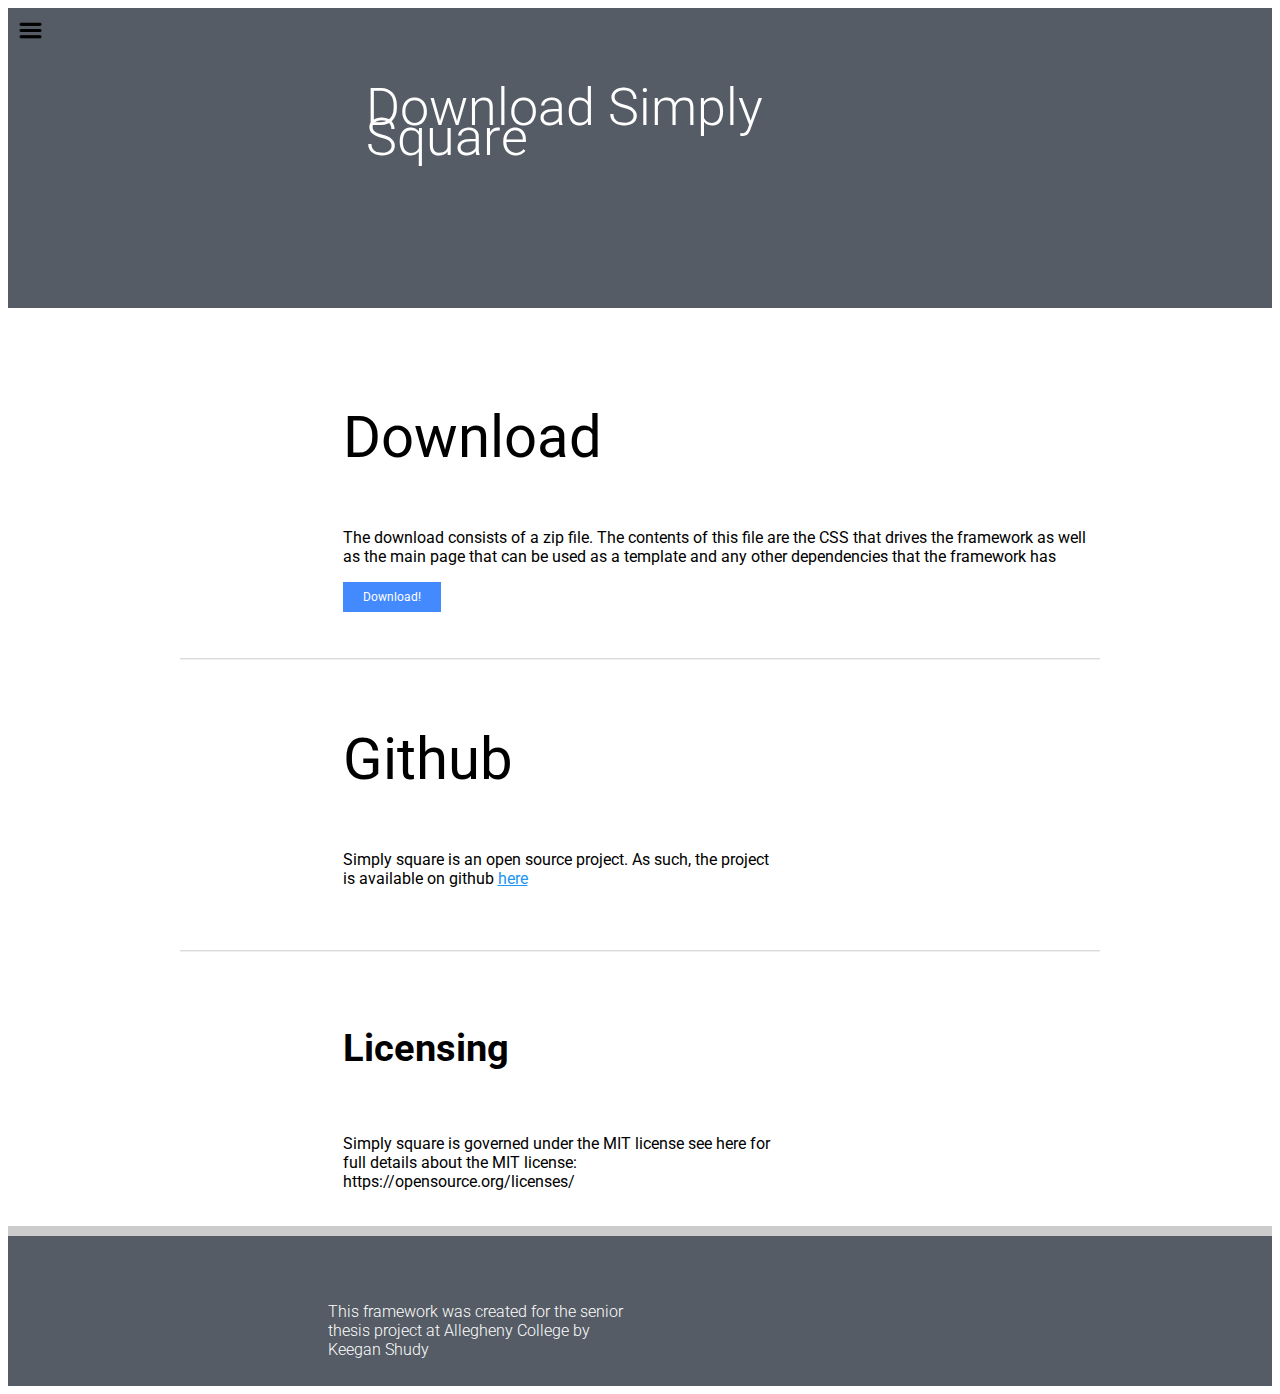
==== download.html @ 7b07aadc "updating the navigation of the main page, adding in the download page, updated some of the styles in" ====
<!DOCTYPE html>
    <html lang="en">
    <head>
        <!-- Basic Page Needs-->
        <meta charset="utf-8">
        <title>Simply Square</title>
        <meta name="description" content="">
        <meta name="author" content="">
        <!-- Mobile Specific Metas-->
        <meta name="viewport" content="width=device-width, initial-scale=1">
        <link href='https://fonts.googleapis.com/css?family=Roboto:100,300,400,700,100italic,300italic,400italic,500,500italic,700italic,900,900italic' rel='stylesheet' type='text/css'>
        <link href="css/s-main.css" rel="stylesheet" type="text/css">
    </head>

<body>
	<!--navigation menu-->
	<input type="checkbox" id="menu" name="menu" class="menu-checkbox">
	<div class="menu">
		<label class="menu-toggle" for="menu"><span>Toggle</span></label>
		<ul>
			<li>
				<a href="index.html">Home</a>
			</li>
			<li>
				<label for="menu-3">API</label>
				<input type="checkbox" id="menu-3" name="menu-3" class="menu-checkbox">
				<div class="menu">
					<label class="menu-toggle" for="menu-3"><span>Toggle</span></label>
					<ul>
						<li>
							<a href="#">Menu-3-1</a>
						</li>
					</ul>
				</div>
			</li>
			<li>
				<a href="download.html">Download</a>
			</li>
			
		</ul>
	</div>
	
	<!--Starting content-->
	
	<div class="s-header black">
		<h1> Download Simply Square </h1>
		<div class="s-row">
		</div>
	</div>
			
	</div>
	<br />
	<br />
	<div class="s-container">
		
		<div class="s-row">
			<div class="s-col-1"></div>
			<div class="s-col-5">
				<h3> Download </h3>
			<p> 
				The download consists of a zip file. 
				The contents of this file are
				the CSS that drives the framework as well as the main
				page that can be used as a template and any other dependencies
				that the framework has
			</p>
			<form method="get" action="download/SimpleSquare.zip">
				<button class="s-button-primary" type="submit">Download!</button>
			</form>
			</div>
		</div>
		<br />
		<br />
		<hr />
		<div class="s-row">
			<div class="s-col-1"></div>
			<div class="s-col-3">
				<h3> Github </h3>
				<p> Simply square is an open source project. As such, the project 
					is available on github <a href="https://github.com/keggster101020/Project_S2">here</a>
				</p>
			</div>
		</div>
		<br />
		<br />
		<hr />
		<div class="s-row">
			<div class="s-col-1"></div>
			<div class="s-col-3">
				<h5> Licensing </h5>
				<p> Simply square is governed under the MIT license
				see here for full details about the MIT license: https://opensource.org/licenses/
				</p>
			</div>
		</div>
	</div>

	<br />

	<div class="s-footer">
		<div class="s-row">
			<div class="s-col-3">
				<p>
					This framework was created for the senior thesis project at Allegheny College by Keegan Shudy
				</p>
			</div>
		</div>
	</div>
	

	
</body>
---- css/s-main.css ----
/*
Author: Keegan Shudy
This body of work is to be governed under the MIT license
see here for full details: https://opensource.org/licenses/MIT
*/


body {
    font-family: 'Roboto', sans-serif;
    font-weight: 400;
}


h1, h2, h3, h4 {
    font-family: 'Roboto', sans-serif;
    font-weight: 400;
}

@media (min-width: 550px) {
  h1 { font-size: 5.0rem; }
  h2 { font-size: 4.2rem; }
  h3 { font-size: 3.6rem; }
  h4 { font-size: 3.0rem; }
  h5 { font-size: 2.4rem; }
  h6 { font-size: 1.5rem; }
}

@media (max-width: 550px) {
  h1 { font-weight: 500; }
  h2 { font-weight: 500; }
  h3 { font-weight: 500; }
  h4 { font-weight: 500; }
  h5 { font-weight: 500; }
  h6 { font-weight: 500; }
}

button,
input[type="submit"],
input[type="reset"],
input[type="button"] {
    font-family: 'Roboto', sans-serif;
    font-weight: 400;
}

hr{
    height: 0;
    border: 0;
    border-top: 1px solid rgba(204, 204, 204, .7);
    border-bottom: 1px solid rgba(204, 204, 204, .3);
}

.s-container {
    /*width : 100%;
	max-width : 1920px*/
    position: relative;
    width: 100%;
    /*overflow: hidden; added this in*/
    max-width: 960px;
    margin: 0 auto;
    padding: 0 20px;
    box-sizing: border-box;
}


.s-row:before,
.s-row:after {
    content: "";
    display: table;
    clear: both;
}



.s-col-1, .s-col-2, .s-col-3, .s-col-4, .s-col-5,
.s-col-6 {
    float: left;
    min-height: 1px;
}

/*For devices larger than 400px*/
@media (min-width: 200px) {
    .container {
        width: 85%;
        padding: 0;
    }
}
/*For devices larger than 500px*/
@media (min-width: 300px) {
    .container {
        width: 80%;
        box-sizing:border-box;
    }

    
    .s-col-1, .s-col-2, .s-col-3, .s-col-4, .s-col-5,
    .s-col-6 {
        margin-left: 3%;
    }

    
    .s-col-1:first-child, .s-col-2:first-child, .s-col-3:first-child, .s-col-4:first-child, .s-col-5:first-child,
    .s-col-6:first-child {
        margin-left: 0;
    }

    .s-col-6 {
        width: 100%;
    }

    .s-col-5 {
        width: 81.333333333333%;
    }

    .s-col-4 {
        width: 64.666666666667%;
    }

    .s-col-3 {
        width: 48%;
    }

    .s-col-2 {
        width: 31.333333333333%;
    }

    .s-col-1 {
        width: 14.66666666667%;
    }
}
    
.s-text-right {
    text-align: right;
}

.s-text-center {
    text-align: center;
}

.s-text-left {
    text-align: left;
}

.s-full-width{
    width: 100%;
}

/**********************************
Start buttons
**********************************/
.s-button-primary,
input#s-button-primary {
    border: 1px #448AFF;
    outline: none;
    background-color: #448AFF;
    color: white;
    height: 30px;
    text-align: center;
    box-sizing: border-box;
    white-space: nowrap;
    font-size: 12px;
    padding: 0 20px;
    cursor: pointer;
    /*box-shadow: 0 2px 2px 0 rgba(0, 0, 0, 0.1), 0 3px 1px -2px rgba(0, 0, 0, 0.2), 0 1px 5px 0 rgba(0, 0, 0, 0.3);*/
    -webkit-transition: background-color .2s ease-in;
    transition: background-color .2s ease-in;
}

    .s-button-primary:hover,
    input#s-button-primary:hover {
        background-color: #1E88E5;
    }

    .s-button-primary:active,
    input#s-button-primary:active {
        background-color: #1976D2;
    }

.s-button-success,
input#s-button-success {
    border: 1px;
    outline: none;
    background-color: #8BC34A;
    color: white;
    height: 30px;
    text-align: center;
    box-sizing: border-box;
    white-space: nowrap;
    font-size: 12px;
    padding: 0 20px;
    cursor: pointer;
    /*box-shadow: 0 2px 2px 0 rgba(0, 0, 0, 0.1), 0 3px 1px -2px rgba(0, 0, 0, 0.2), 0 1px 5px 0 rgba(0, 0, 0, 0.3);*/
    -webkit-transition: background-color .2s ease-in;
    transition: background-color .2s ease-in;
}

    .s-button-success:hover,
    input#s-button-success:hover {
        background-color: #7CB342;
    }

    .s-button-success:active,
    input#s-button-success:active {
        background-color: #689F38;
    }

.s-button-danger,
input#s-button-danger {
    border: 1px;
    outline: none;
    background-color: #F44336;
    color: white;
    height: 30px;
    text-align: center;
    box-sizing: border-box;
    white-space: nowrap;
    font-size: 12px;
    padding: 0 20px;
    cursor: pointer;
    /*box-shadow: 0 2px 2px 0 rgba(0, 0, 0, 0.1), 0 3px 1px -2px rgba(0, 0, 0, 0.2), 0 1px 5px 0 rgba(0, 0, 0, 0.3);*/
    -webkit-transition: background-color .2s ease-in;
    transition: background-color .2s ease-in;
}

    .s-button-danger:hover,
    input#s-button-danger:hover {
        background-color: #E53935;
    }

    .s-button-danger:active,
    input#s-button-danger:active {
        background-color: #D32F2F;
    }

.s-button-warning,
input#s-button-warning {
    border: 1px;
    outline: none;
    background-color: #FFEB3B;
    color: black;
    opacity: .87;
    height: 30px;
    text-align: center;
    box-sizing: border-box;
    white-space: nowrap;
    font-size: 12px;
    padding: 0 20px;
    cursor: pointer;
    /*box-shadow: 0 2px 2px 0 rgba(0, 0, 0, 0.1), 0 3px 1px -2px rgba(0, 0, 0, 0.2), 0 1px 5px 0 rgba(0, 0, 0, 0.3);*/
    -webkit-transition: background-color .2s ease-in;
    transition: background-color .2s ease-in;
}

    .s-button-warning:hover,
    input#s-button-warning:hover {
        background-color: #FDD835;
    }

    .s-button-warning:active,
    input#s-button-warning:active {
        background-color: #FBC02D;
    }

/***********************************
Start button outlines
***********************************/
.s-button-primary-outline {
    border: solid #448AFF;
    outline: none;
    background-color: white;
    color: #448AFF;
    height: 30px;
    text-align: center;
    box-sizing: border-box;
    white-space: nowrap;
    font-size: 12px;
    padding: 0 20px;
    cursor: pointer;
    -webkit-transition: color .2s ease-in, border .2s ease-in;
    transition: color .2s ease-in, border .2s ease-in;
}

    .s-button-primary-outline:hover {
        color: #1E88E5;
        border: solid #1E88E5;
    }

    .s-button-primary-outline:active {
        color: #1976D2;
        border: solid #1976D2;
    }


.s-button-success-outline {
    border: solid #8BC34A;
    outline: none;
    background-color: white;
    color: #8BC34A;
    height: 30px;
    text-align: center;
    box-sizing: border-box;
    white-space: nowrap;
    font-size: 12px;
    padding: 0 20px;
    cursor: pointer;
    -webkit-transition: color .2s ease-in, border .2s ease-in;
    transition: color .2s ease-in, border .2s ease-in;
}

    .s-button-success-outline:hover {
        color: #7CB342;
        border: solid #7CB342;
    }

    .s-button-success-outline:active {
        color: #689F38;
        border: solid #689F38;
    }

.s-button-danger-outline {
    border: solid #F44336;
    outline: none;
    background-color: white;
    color: #F44336;
    height: 30px;
    text-align: center;
    box-sizing: border-box;
    white-space: nowrap;
    font-size: 12px;
    padding: 0 20px;
    cursor: pointer;
    -webkit-transition: color .2s ease-in, border .2s ease-in;
    transition: color .2s ease-in, border .2s ease-in;
}

    .s-button-danger-outline:hover {
        color: #E53935;
        border: solid #E53935;
    }

    .s-button-danger-outline:active {
        color: #D32F2F;
        border: solid #D32F2F;
    }

.s-button-warning-outline {
    border: solid #FFEB3B;
    outline: none;
    background-color: white;
    color: #FFEB3B;
    height: 30px;
    text-align: center;
    box-sizing: border-box;
    white-space: nowrap;
    font-size: 12px;
    padding: 0 20px;
    cursor: pointer;
    -webkit-transition: color .2s ease-in, border .2s ease-in;
    transition: color .2s ease-in, border .2s ease-in;
}

    .s-button-warning-outline:hover {
        color: #FDD835;
        border: solid #FDD835;
    }

    .s-button-warning-outline:active {
        color: #FBC02D;
        border: solid #FBC02D;
    }




/*****************************
Start shadow types
*****************************/
.s-drop-shadow-1 {
    box-shadow: 0 2px 2px 0 rgba(0, 0, 0, 0.1), 
                0 3px 1px -2px rgba(0, 0, 0, 0.2),
                0 1px 5px 0 rgba(0, 0, 0, 0.3);
}

.s-drop-shadow-2 {
    box-shadow: 0 2px 2px 0 rgba(0, 0, 0, 0.2),
                0 3px 1px -2px rgba(0, 0, 0, 0.3), 
                0 1px 5px 0 rgba(0, 0, 0, 0.3);
}

.s-drop-shadow-3 {
    box-shadow: 0 2px 2px 0 rgba(0, 0, 0, 0.4), 
                0 3px 1px -2px rgba(0, 0, 0, 0.3), 
                0 1px 5px 0 rgba(0, 0, 0, 0.3);
}

/*************************
Changing anchor color
**************************/
a:link{
   color:  #2196F3;
}
a:hover{
    color: #1565C0;
}
a:active, a:visited{
    color: #3F51B5;
}

/**************************
Starting tooltips
**************************/
.tooltip{
    display: inline;
    position: relative;
}
.tooltip:hover:before{
    border: solid;
    border-color: #333 transparent;
    border-width: 6px 6px 0 6px;
    bottom: 20px;
    content: "";
    left: 50%;
    position: absolute;
    z-index: 99;
}
.tooltip:hover:after{
    background: #333;
    background: rgba(0,0,0,.8);
    border-radius: 5px;
    bottom: 26px;
    color: #fff;
    content: attr(title);
    left: 20%;
    padding: 5px 15px;
    position: absolute;
    z-index: 98;
    width: 100px;
}
.tooltip-inner {
  color: white;
  background-color: #434a54;
}
.tooltip.top .tooltip-arrow, .tooltip.top-left .tooltip-arrow, .tooltip.top-right .tooltip-arrow {
  border-top-color: #434a54;
}
.tooltip.right .tooltip-arrow {
  border-right-color: #434a54;
}
.tooltip.left .tooltip-arrow {
  border-left-color: #434a54;
}
.tooltip.bottom .tooltip-arrow, .tooltip.bottom-left .tooltip-arrow, .tooltip.bottom-right .tooltip-arrow {
  border-bottom-color: #434a54;
}

/*****************************
Starting cards
*****************************/
.s-card {
  font-family: 'Roboto', sans-serif;
  margin: 8px;
  font-size: 15px;
  font-weight: 400;
  position: relative;
  border-radius: 2px;
  overflow: hidden;
  background: #fff;
  box-sizing: border-box;
  height: 35%;
  min-height: 200px;
  /*width: 100%;
  max-width: 350px;*/
  width: 330px;
}


.s-card--image {
  position: absolute;
  background-size: cover;
  background-position: center bottom;
  background-repeat: no-repat;
  width: 100%;
  height: 100%;
  overflow: hidden;
  display: block;
  opacity: 0;
  box-sizing: border-box;
  -webkit-transition: all 200ms cubic-bezier(0.075, 0.82, 0.165, 1);
  transition: all 200ms cubic-bezier(0.075, 0.82, 0.165, 1);
}
.s-card--image:after {
  content: "";
  display: block;
  position: absolute;
  background-color: rgba(0, 0, 0, 0.1);
  top: 0;
  left: 0;
  right: 0;
  -webkit-transition: all 500ms;
  transition: all 500ms;
  bottom: 0;
}
.s-card--title {
  color: inherit;
  display: block;
  box-sizing: border-box;
  margin: 0;
  position: absolute;
  left: 0;
  right: 0;
  padding: 0 16px;
  font-weight: 400;
  white-space: nowrap;
  text-overflow: ellipsis;
  overflow: hidden;
}
.s-card--subtitle {
  font-size: 14px;
  display: block;
  white-space: nowrap;
  text-overflow: ellipsis;
  overflow: hidden;
  color: #000;
  left: 88px;
  right: 0;
  top: 45px;
  position: absolute;
  padding: 0 16px;
  opacity: 0;
}
.s-card--text{
  font-size: 1rem;
  line-height: 14px;
  overflow: hidden;
  padding: 16px 16px;
  width: 90%;
  display: block;
  position: absolute;
  /*display: block;
  left: 0;
  right: 0;
  top: 100px;
  padding: 16px;
  margin: 0;
  line-height: 1.6;
  position: absolute;
  color: #000;
  overflow: hidden;*/
}
.s-card--action-bar {
  position: absolute;
  bottom: 0;
  top: auto;
  left: 0;
  right: 0;
  padding: 0 8px;
  border-top: 2px solid #E0E0E0;
  height: 52px;
}
.s-card--large {
  box-shadow: 0 27px 55px 0 rgba(0, 0, 0, 0.3), 0 17px 17px 0 rgba(0, 0, 0, 0.15);
  height: 304px;
  min-height: 304px;
}
.s-card--large .s-card--image {
  border-radius: 1px 1px 0 0;
  left: 0;
  right: 0;
  top: 0;
  opacity: 1;
  max-height: 176px;
}
.s-card--large .s-card--title {
  font-size: 20px;
  top: 135px;
}
.s-card--large .s-card--text {
  top: 176px;
}
.s-card--large .s-card--action-bar {
  left: 0;
}
.s-card--medium {
  box-shadow: 0 13px 25px 0 rgba(0, 0, 0, 0.3), 0 11px 7px 0 rgba(0, 0, 0, 0.19);
  height: 208px;
  min-height: 208px;
}
.s-card--medium .s-card--image {
  border-radius: 1px 1px 0 0;
  left: -100%;
  right: 0;
  top: 0;
  max-height: 0;
  opacity: 0;
}
.s-card--medium .s-card--title {
  /*font-size: 18px;*/
  top: 16px;
}
.s-card--medium .s-card--text {
  /*font-size: 18px;*/
  top: 50px;
}
.s-card--medium .s-card--action-bar {
  left: 0;
}
.s-card--small {
  box-shadow: 0 6px 10px 0 rgba(0, 0, 0, 0.3), 0 2px 2px 0 rgba(0, 0, 0, 0.2);
  height: 136px;
  min-height: 136px;
}
.s-card--small .s-card--image {
  border-radius: 1px 0 0 1px;
  left: 0;
  top: 0;
  width: 88px;
  opacity: 1;
  max-height: 136px;
}
.s-card--small .s-card--image:after {
  opacity: 0;
}
.s-card--small .s-card--title {
  font-size: 16px;
  color: #000;
  left: 88px;
  top: 8px;
}
.s-card--small .s-card--subtitle {
  opacity: 1;
  left: 88px;
}
/*.s-card--small .s-card--text {
  top: 10px;
  left: 88px;
  opacity: 0;
}*/
.s-card--small .s-card--action-bar {
  left: 88px;
}




/***********************************************
Navbar Section
***********************************************/
label {
    cursor: pointer;
}
label:focus {
    outline: none;
}

.menu {
    position: fixed;
    top: 0;
    left: 0;
    background: #fff;
    width: 240px;
    height: 100%;
    transform: translate3d(-240px, 0, 0);
    transition: transform 0.35s;
    z-index: 1;
}
.menu label.menu-toggle {
    position: fixed;
    right: -60px;
    width: 60px;
    height: 60px;
    line-height: 0px;
    display: block;
    padding: 0;
    text-indent: -9999px;
    background: url(../glyphs/lines_menu.png) 50% 50%/25px 25px no-repeat;
}

.menu ul li {
    list-style-type: none;
}
.menu ul li > label {
    background: url(../glyphs/arrow-right.png) 95% 50%/16px 16px no-repeat;
}
.menu ul li a, .menu ul li label {
    display: block;
    text-align: center;
    padding: 0 20px;
    line-height: 60px;
    text-decoration: none;
    color: #000;
}
.menu ul li a:hover, .menu ul li label:hover {
    color: #666;
}

/* hide inputs */
.menu-checkbox {
    display: none;
}

/* hide navigation icon for sublabels */
.menu .menu label.menu-toggle {
    background: none;
}

/* fade in checked menu */
.menu-checkbox:checked + .menu {
    transform: translate3d(0, 0, 0);
}



/*********************
Starting form elements
*********************/
label{
    font-weight: 500;
    cursor: default;
    margin-bottom: .5rem;
}

textarea {
    min-height: 65px;
    padding-top: 6px;
    padding-bottom: 6px;
}

input, textarea, select{
    margin-bottom: 1.25rem;
}

input[type="text"], input[type="search"] intput[type="email"], input[type="tel"],
input[type="password"], input[type="url"],
input[type="number"], textarea, select{
    display: inline-block;
    padding: 8px 10px;
    height: 40px;
    box-sizing: border-box;
    line-height: normal;
    text-rendering: auto;
    letter-spacing: normal;
    word-spacing: normal;
    background-color: white;
    border: .5px solid #ccc;
    color: #333;
}
input[type="text"]:disabled, intput[type="email"]:disabled, input[type="tel"]:disabled,
input[type="password"]:disabled, input[type="url"]:disabled,
input[type="search"]:disabled, input[type="number"]:disabled,
textarea:disabled, select:disabled {
    display: inline-block;
    height: 40px;
    box-sizing: border-box;
    background-color: white;
    border: .5px solid #ccc;
    color: #333;
    background-color: #848482;
}

/*************************
Starting table styles
*************************/

table.s-table{
    font-family: 'Roboto', sans-serif;
    width: 100%;
    border: none;
    border-collapse: collapse;
}

table.s-table thead, 
table.s-table th{
    font-weight: 500;
}

table.s-table tbody{
    font-weight: 400;
}

table.s-table tr{
    height: 50px;
}

table.s-table th, 
table.s-table tbody, 
table.s-table thead,
table.s-table td{
    padding: 12px;
    text-align: left;
}


table.s-table thead td {
    border-bottom:2px solid rgba(204, 204, 204, .8);
}

table.s-table tbody td{
    border-bottom:1px solid rgba(230, 230, 230, .9);
}



.striped tbody tr:nth-child(2n){
    background-color: rgba(68, 138, 255, .1);
}

table.s-table tr:hover{
    background-color: rgba(204, 204, 204, .3);
}


/**************************
Making a header element
**************************/
@media(min-width: 500px){
    .s-header{
        height: 300px;
        width: 100%;
        box-sizing: border-box;
        /*width: 100vw;
        left: calc(-50vw + 50%);*/
        position: relative;
        padding: 50px 28vw 100px;
        overflow: hidden;
        line-height: 30px;
        overflow: hidden;
    }
    
    .s-header h1, .s-header h2, .s-header h3,
    .s-header h4{
      padding-right: 15%;
    }

      .s-header h1{
      font-size: 3.25em;
    }

    .s-header h2{
      font-size: 2.75em;
    }

    .s-header h3{
      font-size: 2.0em;
    }

    .s-header h4{
      font-size: 1.75em;
    }

    .s-header p{
      padding-right: 30%;
    }
}

@media(max-width: 500px){
    .s-header{
        width: 100vw;
        height: 100px;
        /*box-sizing: border-box;*/
        padding: 20px 5vw 100px;
        left: calc(-50vw + 50%);
        position: relative;
        overflow: hidden;
    }
}


.s-header h1, .s-header h2, .s-header h3,
.s-header h4{
    font-weight: 300;
    /*padding-bottom: 15px;*/
}

.s-header p{
  line-height: 17px;
}

.s-header.blue{
    background-color: rgba(79, 193, 233, .9);
    color: white;
}

.s-header.red{
    background-color: rgba(218, 68, 83, .9);
    color: white;
}

.s-header.green{
    background-color: rgba(140, 193, 82, .9);
    color: white;
}

.s-header.black{
    background-color: rgba(67, 74, 84, .9);
    color: white;
}

.s-header a{
    color: white;
}

.s-header a:visited{
    color: #b7b7b7;
}

.s-header a:hover{
    color: #ccc;
}

/*******************
Footer Element
********************/
@media(min-width: 500px){
    .s-footer{
        height: 55px;
        width: 100%;
        box-sizing: border-box;
        bottom: 0;
        /*width: 100vw;
        left: calc(-50vw + 50%);*/
        position: relative;
        padding: 50px 25vw 100px;
        border-top: 10px solid #ccc;
        background-color: rgba(67, 74, 84, .9);
        color: white;
    }
}
.s-footer h1, .s-footer h2, .s-footer h3,
.s-footer h4{
    font-weight: 300;
    /*padding-bottom: 15px;*/
}

.s-footer p{
    font-weight: 300;
}

.s-footer a{
    color: white;
}
.s-footer a:visited{
    color: #b7b7b7;
}
.s-footer a:hover{
    color: #ccc;
}


@media(max-width: 500px){
    .s-footer{
        width: 100vw;
        height: 60px;
        bottom: 0;
        /*box-sizing: border-box;*/
        padding: 20px 5vw 100px;
        left: calc(-50vw + 50%);
        position: relative;
        background-color: rgba(67, 74, 84, .9);
        color: white;
    }
}

/* Larger than mobile */
@media (min-width: 400px) {}

/* Larger than phablet (also point when grid becomes active) */
@media (min-width: 550px) {}

/* Larger than tablet */
@media (min-width: 750px) {}

/* Larger than desktop */
@media (min-width: 1000px) {}

/* Larger than Desktop HD */
@media (min-width: 1200px) {}
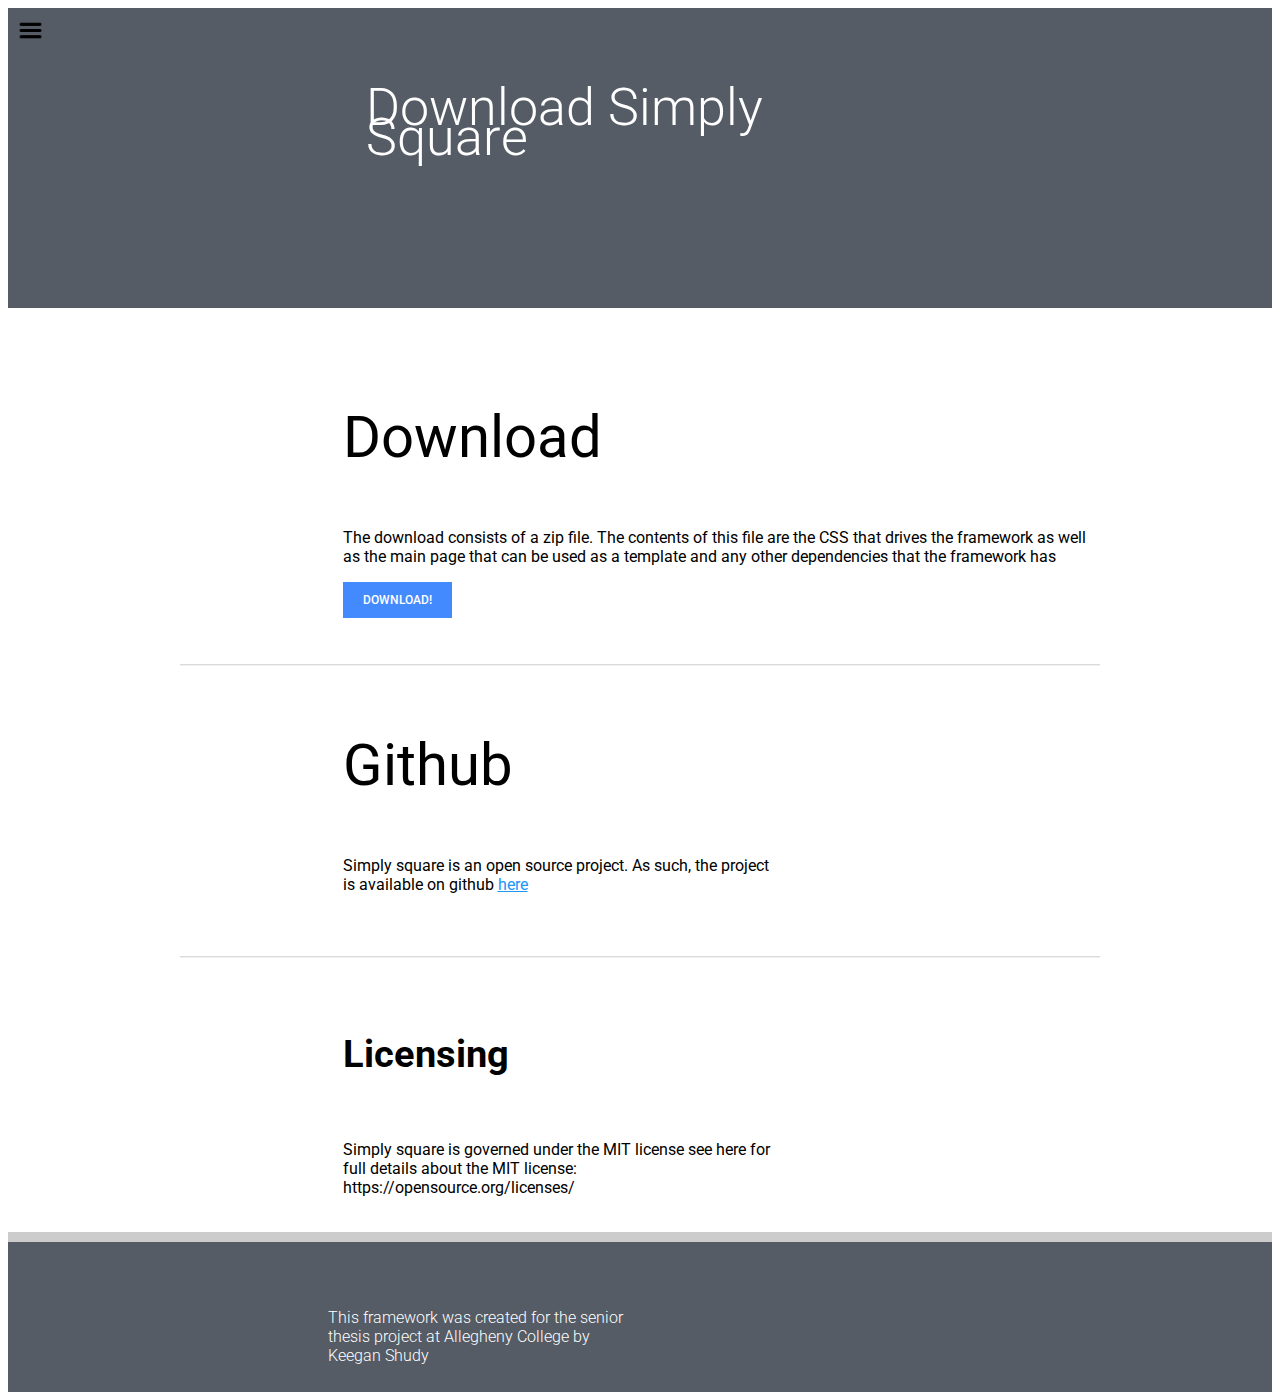
==== commit 50f11014: "adding in the util section and fixing all the links in the navigation" ====
--- a/download.html
+++ b/download.html
@@ -15,30 +15,65 @@
 <body>
 	<!--navigation menu-->
 	<input type="checkbox" id="menu" name="menu" class="menu-checkbox">
-	<div class="menu">
-		<label class="menu-toggle" for="menu"><span>Toggle</span></label>
-		<ul>
-			<li>
-				<a href="index.html">Home</a>
-			</li>
-			<li>
-				<label for="menu-3">API</label>
-				<input type="checkbox" id="menu-3" name="menu-3" class="menu-checkbox">
-				<div class="menu">
-					<label class="menu-toggle" for="menu-3"><span>Toggle</span></label>
-					<ul>
-						<li>
-							<a href="#">Menu-3-1</a>
-						</li>
-					</ul>
-				</div>
-			</li>
-			<li>
-				<a href="download.html">Download</a>
-			</li>
-			
-		</ul>
-	</div>
+        <div class="menu">
+            <label class="menu-toggle" for="menu"><span>Toggle</span></label>
+            <ul>
+                <li>
+                    <a href="index.html">Home</a>
+                </li>
+                <li>
+                    <label for="menu-3">API</label>
+                    <input type="checkbox" id="menu-3" name="menu-3" class="menu-checkbox">
+                    <div class="menu">
+                        <label class="menu-toggle" for="menu-3"><span>Toggle</span></label>
+                        <ul>
+                            <li>
+                                <a href="api/button.html">Button</a>
+                            </li>
+                        </ul>
+                        <ul>
+                            <li>
+                                <a href="api/card.html">Card</a>
+                            </li>
+                        </ul>
+                        <ul>
+                            <li>
+                                <a href="api/form.html">Form</a>
+                            </li>
+                        </ul>
+                        <ul>
+                            <li>
+                                <a href="api/grid.html">Grid</a>
+                            </li>
+                        </ul>
+                        <ul>
+                            <li>
+                                <a href="api/header-footer.html">Header/Footer</a>
+                            </li>
+                        </ul>
+                        <ul>
+                            <li>
+                                <a href="api/navigation.html">Navigation</a>
+                            </li>
+                        </ul>
+                        <ul>
+                            <li>
+                                <a href="api/table.html">Table</a>
+                            </li>
+                        </ul>
+                        <ul>
+                            <li>
+                                <a href="api/util.html">Utilities</a>
+                            </li>
+                        </ul>
+                    </div>
+                </li>
+                <li>
+                    <a href="download.html">Download</a>
+                </li>
+        
+            </ul>
+        </div>
 	
 	<!--Starting content-->
 	
--- a/css/s-main.css
+++ b/css/s-main.css
@@ -149,12 +149,21 @@
 **********************************/
 .s-button-primary,
 input#s-button-primary {
+    background: transparent;
+    position: relative;
+    display: inline-block;
     border: 1px #448AFF;
     outline: none;
     background-color: #448AFF;
     color: white;
-    height: 30px;
+    height: 36px;
+    min-width: 64px;
+    font-weight: 500;
+    text-transform: uppercase;
     text-align: center;
+    vertical-align: middle;
+    line-height: 1;
+    overflow: hidden;
     box-sizing: border-box;
     white-space: nowrap;
     font-size: 12px;
@@ -178,11 +187,19 @@
 .s-button-success,
 input#s-button-success {
     border: 1px;
+    background: transparent;
     outline: none;
+    position: relative;
     background-color: #8BC34A;
     color: white;
-    height: 30px;
+    height: 36px;
+    min-width: 64px;
+    font-weight: 500;
+    text-transform: uppercase;
     text-align: center;
+    vertical-align: middle;
+    line-height: 1;
+    overflow: hidden;
     box-sizing: border-box;
     white-space: nowrap;
     font-size: 12px;
@@ -206,11 +223,19 @@
 .s-button-danger,
 input#s-button-danger {
     border: 1px;
+    background: transparent;
+    position: relative;
     outline: none;
     background-color: #F44336;
     color: white;
-    height: 30px;
+    height: 36px;
+    min-width: 64px;
+    font-weight: 500;
+    text-transform: uppercase;
     text-align: center;
+    vertical-align: middle;
+    line-height: 1;
+    overflow: hidden;
     box-sizing: border-box;
     white-space: nowrap;
     font-size: 12px;
@@ -234,12 +259,20 @@
 .s-button-warning,
 input#s-button-warning {
     border: 1px;
+    background: transparent;
+    position: relative;
     outline: none;
     background-color: #FFEB3B;
     color: black;
     opacity: .87;
-    height: 30px;
+    height: 36px;
+    min-width: 64px;
+    font-weight: 500;
+    text-transform: uppercase;
     text-align: center;
+    vertical-align: middle;
+    line-height: 1;
+    overflow: hidden;
     box-sizing: border-box;
     white-space: nowrap;
     font-size: 12px;
@@ -264,12 +297,56 @@
 Start button outlines
 ***********************************/
 .s-button-primary-outline {
+    position: relative;
+    background: transparent;
     border: solid #448AFF;
     outline: none;
     background-color: white;
     color: #448AFF;
-    height: 30px;
+    height: 36px;
+    min-width: 64px;
+    font-weight: 500;
+    text-transform: uppercase;
     text-align: center;
+    vertical-align: middle;
+    line-height: 1;
+    overflow: hidden;
+    box-sizing: border-box;
+    white-space: nowrap;
+    font-size: 12px;
+    padding: 0 20px;
+    cursor: pointer;
+    /*box-shadow: 0 2px 2px 0 rgba(0, 0, 0, 0.1), 0 3px 1px -2px rgba(0, 0, 0, 0.2), 0 1px 5px 0 rgba(0, 0, 0, 0.3);*/
+    -webkit-transition: background-color .2s ease-in;
+    transition: background-color .2s ease-in;
+}
+
+    .s-button-primary-outline:hover {
+        color: #1E88E5;
+        border: solid #1E88E5;
+    }
+
+    .s-button-primary-outline:active {
+        color: #1976D2;
+        border: solid #1976D2;
+    }
+
+
+.s-button-success-outline {
+    background: transparent;
+    position: relative;
+    border: solid #8BC34A;
+    outline: none;
+    background-color: white;
+    color: #8BC34A;
+    height: 36px;
+    min-width: 64px;
+    font-weight: 500;
+    text-transform: uppercase;
+    text-align: center;
+    vertical-align: middle;
+    line-height: 1;
+    overflow: hidden;
     box-sizing: border-box;
     white-space: nowrap;
     font-size: 12px;
@@ -279,24 +356,31 @@
     transition: color .2s ease-in, border .2s ease-in;
 }
 
-    .s-button-primary-outline:hover {
-        color: #1E88E5;
-        border: solid #1E88E5;
-    }
-
-    .s-button-primary-outline:active {
-        color: #1976D2;
-        border: solid #1976D2;
-    }
-
-
-.s-button-success-outline {
-    border: solid #8BC34A;
+    .s-button-success-outline:hover {
+        color: #7CB342;
+        border: solid #7CB342;
+    }
+
+    .s-button-success-outline:active {
+        color: #689F38;
+        border: solid #689F38;
+    }
+
+.s-button-danger-outline {
+    background: transparent;
+    position: relative;
+    border: solid #F44336;
     outline: none;
     background-color: white;
-    color: #8BC34A;
-    height: 30px;
+    color: #F44336;
+    height: 36px;
+    min-width: 64px;
+    font-weight: 500;
+    text-transform: uppercase;
     text-align: center;
+    vertical-align: middle;
+    line-height: 1;
+    overflow: hidden;
     box-sizing: border-box;
     white-space: nowrap;
     font-size: 12px;
@@ -306,32 +390,6 @@
     transition: color .2s ease-in, border .2s ease-in;
 }
 
-    .s-button-success-outline:hover {
-        color: #7CB342;
-        border: solid #7CB342;
-    }
-
-    .s-button-success-outline:active {
-        color: #689F38;
-        border: solid #689F38;
-    }
-
-.s-button-danger-outline {
-    border: solid #F44336;
-    outline: none;
-    background-color: white;
-    color: #F44336;
-    height: 30px;
-    text-align: center;
-    box-sizing: border-box;
-    white-space: nowrap;
-    font-size: 12px;
-    padding: 0 20px;
-    cursor: pointer;
-    -webkit-transition: color .2s ease-in, border .2s ease-in;
-    transition: color .2s ease-in, border .2s ease-in;
-}
-
     .s-button-danger-outline:hover {
         color: #E53935;
         border: solid #E53935;
@@ -343,12 +401,20 @@
     }
 
 .s-button-warning-outline {
+    background: transparent;
+    position: relative;
     border: solid #FFEB3B;
     outline: none;
     background-color: white;
     color: #FFEB3B;
-    height: 30px;
+    height: 36px;
+    min-width: 64px;
+    font-weight: 500;
+    text-transform: uppercase;
     text-align: center;
+    vertical-align: middle;
+    line-height: 1;
+    overflow: hidden;
     box-sizing: border-box;
     white-space: nowrap;
     font-size: 12px;
@@ -593,7 +659,7 @@
   opacity: 0;
 }
 .s-card--medium .s-card--title {
-  /*font-size: 18px;*/
+  font-size: 18px;
   top: 16px;
 }
 .s-card--medium .s-card--text {
@@ -799,7 +865,7 @@
 
 
 
-.striped tbody tr:nth-child(2n){
+table.striped tbody tr:nth-child(2n){
     background-color: rgba(68, 138, 255, .1);
 }
 
@@ -876,6 +942,15 @@
 
 .s-header.blue{
     background-color: rgba(79, 193, 233, .9);
+    color: white;
+}
+.s-header.purple{
+    background-color: rgba(156, 39, 176, .9);
+    color: white;
+}
+
+.s-header.orange{
+    background-color: rgba(255, 87, 34, .9);
     color: white;
 }
 
